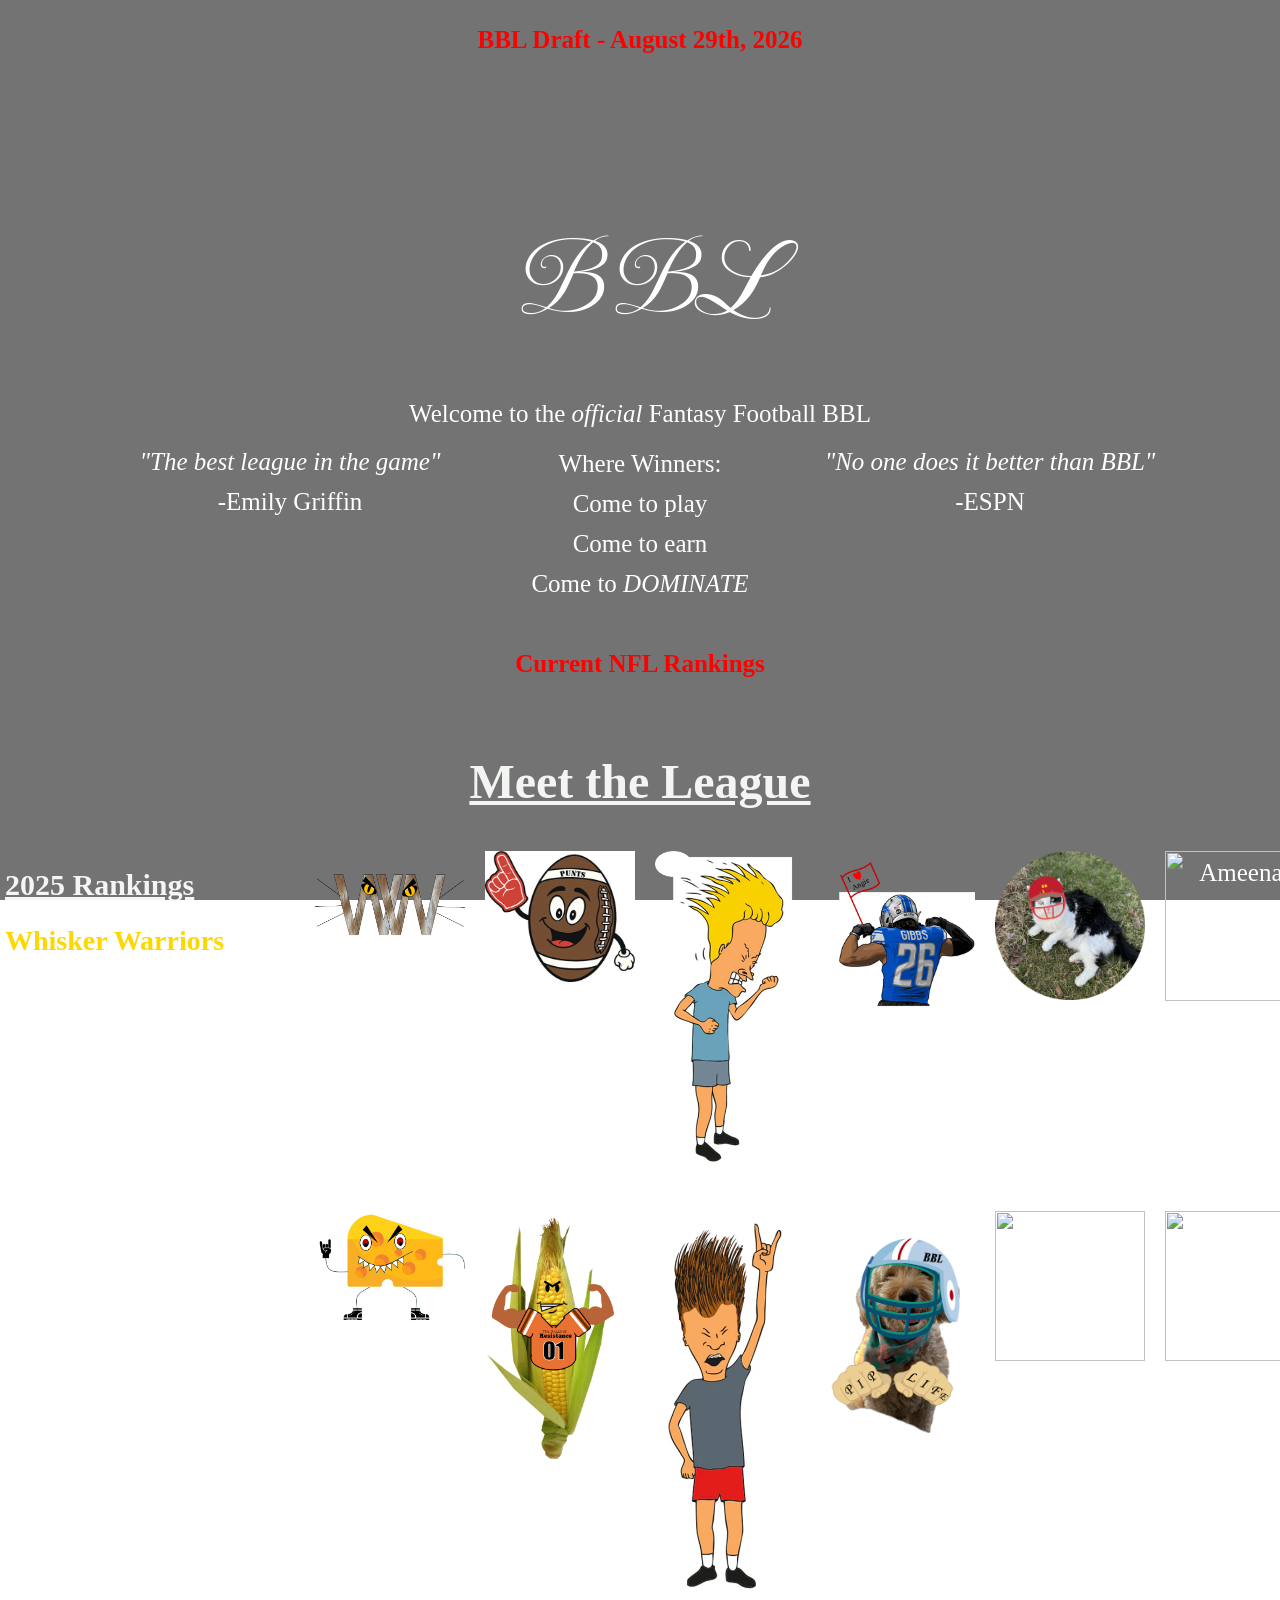
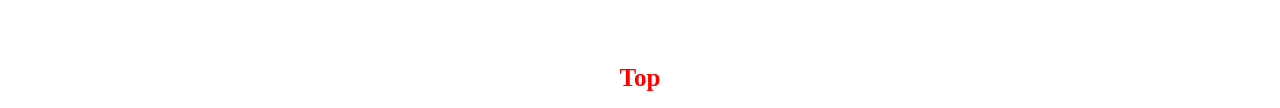
==== index.html @ d437a0fe "all" ====
<html>
    <head>
        <meta name="viewport" content="width=device-width, initial-scale=1.0">
        <title>BBL</title>
        <link rel="stylesheet" href="style.css" />
        <link rel="preconnect" href="https://fonts.googleapis.com">
        <link rel="preconnect" href="https://fonts.gstatic.com" crossorigin>
        <link href="https://fonts.googleapis.com/css2?family=Imperial+Script&display=swap" rel="stylesheet">
    </head>
    <body>
        <div id="timer">
            <script>(function(d, s, id) { var js, pjs = d.getElementsByTagName(s)[0]; if (d.getElementById(id)) return; js = d.createElement(s); js.id = id; js.src = "//www.tickcounter.com/static/js/loader.js"; pjs.parentNode.insertBefore(js, pjs); }(document, "script", "tickcounter-sdk"));</script><a data-type="countdown" data-id="10521901" class="tickcounter" style="display:block; left:0; width:75%; height:0; position:relative; padding-bottom:8%; margin:0 auto;" title="BBL Draft - August 29th, 2026" href="//www.tickcounter.com/">BBL Draft - August 29th, 2026</a>
        </div>

        <header>
        <h1 id="top">BBL</h1>

        <p>Welcome to the <i>official</i> Fantasy Football BBL</p>
        <p>Where <bold>Winners:</bold><br />Come to play <br />Come to earn <br />Come to <i><bold>DOMINATE</bold></i></p>
        <blockquote class="left-quote">
            <span class="quote-text">"The best league in the game"</span><br> 
            <span class="quote-author">-Emily Griffin</span>
        </blockquote>
        <blockquote class="right-quote">
            <span class="quote-text">"No one does it better than BBL"</span><br>
            <span class="quote-author">-ESPN</span>
        </blockquote>

        </header>
     

        <p><a href="https://www.fantasypros.com/nfl/rankings/consensus-cheatsheets.php" target=""_blank">Current NFL Rankings</a></p>
    <section id="meet-the-league">
    <h2>Meet the League</h2>

    <div class="league-container">
        
        <ol class="league-names">
            <h3>2025 Rankings</h3>
            <li class="champion">Whisker Warriors</li>
            <li>Serving Punt</li>
            <li>Commish my Ass</li>
            <li>Gibbs Me Some More</li>
            <li>Floofs Footballers</li>
            <li>Ameena's Posse</li>
            <li>Cheddar</li>
            <li>The Raleigh Resistance</li>
            <li>Commish Dez Nuts</li>
            <li>Straight Pippen</li>
            <li>Detroit Megatron</li>
            <li>Wide Open and Receivable</li>
        </ol>

    <div class="league-grid">
        <img src="bblphotos/WhiskerWarriors.png" alt="Whisker">
        <img src="bblphotos/ServingPunt.png" alt="Serving Punt">
        <img src="bblphotos/CommishMyAss.png" alt="Commish my Ass">
        <img src="bblphotos/GibbsMeSomeMore.png" alt="Gibbs Me Some More">
        <img src="bblphotos/FloofsFootballers.png" alt="Floofs Footballers">
        <img src="bblphotos/AmeenasPosse.png" alt="Ameena's Posse">
        

        <img src="bblphotos/Cheddar.png" alt="Cheddar">
        <img src="bblphotos/RaleighResistance.png" alt="The Raleigh Resistance">
        <img src="bblphotos/CommishDeezNuts.png" alt="Commish Dez Nuts">
        <img src="bblphotos/StraightPippen.png" alt="Straight Pippen">
        <img src="bblphotos/DetroitMegatron.png" alt="Detroit Megatron">
        <img src="bblphotos/WideOpenAndReceivable.png" alt="Wide Open and Receivable">

    </div>
</section>    
        
        

       
       
       
       
       
        <p><a href="#top">Top</a></p>
    </body>
</html>
---- style.css ----
* {
    margin: 0;
    padding: 0;
    box-sizing: border-box;
}

body {
    font-family: 'Times New Roman', sans-serif;
    font-size: 25px;

    /* Background image */
    background-image: url("bblphotos/Ball1.jpg");
    background-size: cover;
    background-position: center;
    background-attachment: fixed;
    background-repeat: no-repeat;

    color: white;
    text-align: center;
    line-height: 1.6;
}

/* DARK OVERLAY (makes text readable) */
body::before {
    content: "";
    position: fixed;
    top: 0;
    left: 0;
    width: 100%;
    height: 100%;

    background: rgba(0, 0, 0, 0.55);
    z-index: -1;
}

/* TIMER */
#timer {
    margin-top: 20px;
    margin-bottom: 20px;
}

/* HEADER */
header {
    position: relative;
    padding: 20px;
    max-width: 800px;
    margin: auto;
}

h1 {
    font-family: imperial script, regular;
    font-weight: 400;
    font-size: 120px;
    text-align: center;
    margin: 20px 0;
}

/* BLOCKQUOTES */
.left-quote {
    position: absolute;
   left: -200px;
   top: 300px;
   width: 500px;
   

}

.right-quote {
    position: absolute;
   right: -200px;
   top: 300px;
   width: 500px;
}

.quote-text {
    font-style: italic;
}
.quote-author {
    margin-top: 10px;


}
#meet-the-league {
    margin-top: 50px;
    text-align: center;
}

#meet-the-league h2 {
    font-size: 48px;
    margin-bottom: 30px;
}

.league-container {
    display: flex;
    justify-content: center;
    alighn-items: flex;
    gap: 50px;
    max-width: 1400px;
    margin: 0 auto;
}

.league-names {
    text-align: left;
    font-size: 28px;
    min-width: 300px;
    padding-left: 40px;
}

.league-names li {
    margin-bottom: 6px;
}  

.champion {
    color: gold;
    font-weight: bold;
}

.league-grid {
    display: grid;
    grid-template-columns: repeat(6, 150px);
    gap: 20px;
}

.league-grid img {
    width: 150px;
    height: auto;
    margin: 0 auto;
    display: block;
}

#meet-the-league h2 {
    font-size: 48px;
    margin-bottom: 30px;
    color: rgb(243, 245, 243);
    text-decoration: underline;
}

.league-names h3 {
    font-size: 30px;
    color: rgb(245, 245, 243);
    margin-bottom: 10px;
    text-decoration: underline;
}
/* SECTIONS */
section {
    margin: 30px auto;
    max-width: 600px;
    padding: 10px;
}

/* LISTS */
ol, ul {
    display: inline-block;
    text-align: left;
    margin-top: 10px;
    font-size: 18px;
}

/* LINKS */
a {
    color: #ff0000;
    text-decoration: none;
    font-weight: bold;
}

a:hover {
    color: #ffffff;
    text-decoration: underline;
}

/* FOOTER STYLE (for bottom links) */
p {
    margin: 10px;
}

/* RESPONSIVE (mobile friendly) */
@media (max-width: 600px) {
    h1 {
        font-size: 40px;
    }

    ol, ul {
        font-size: 16px;
    }
}
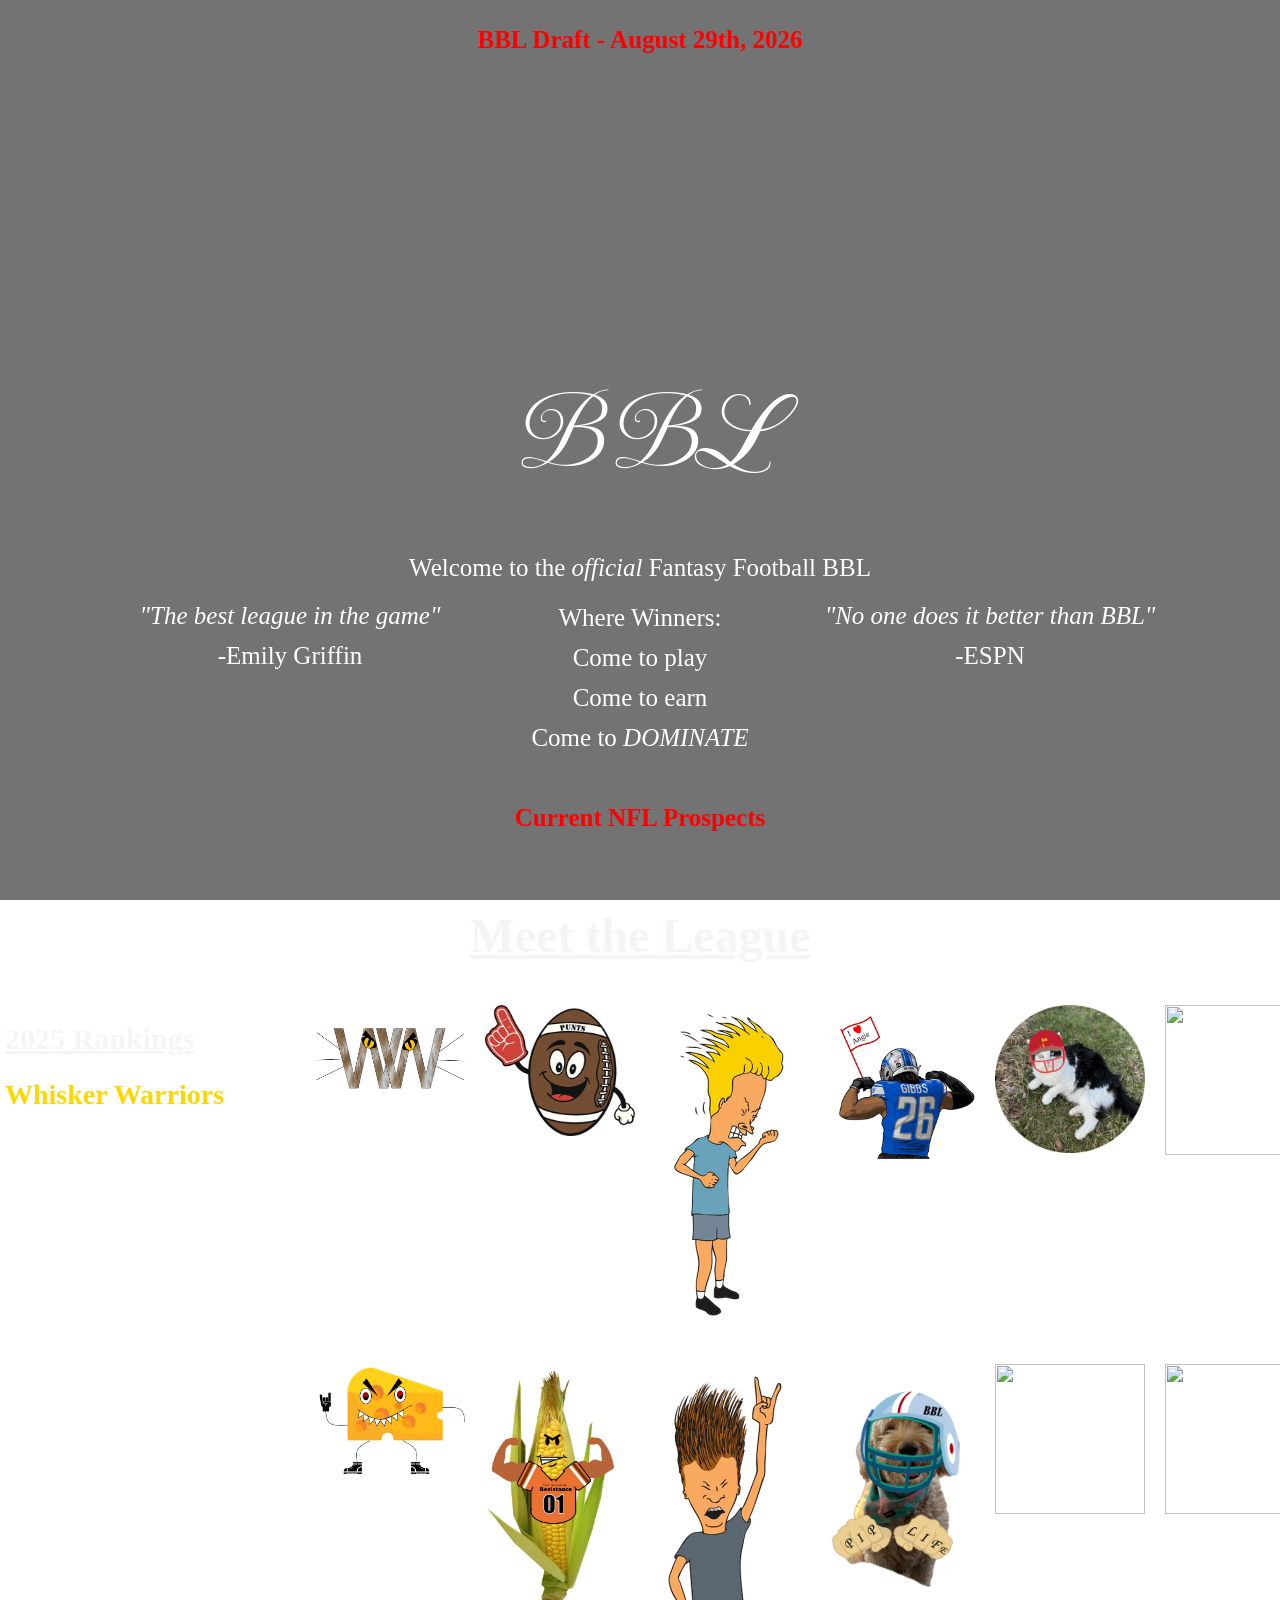
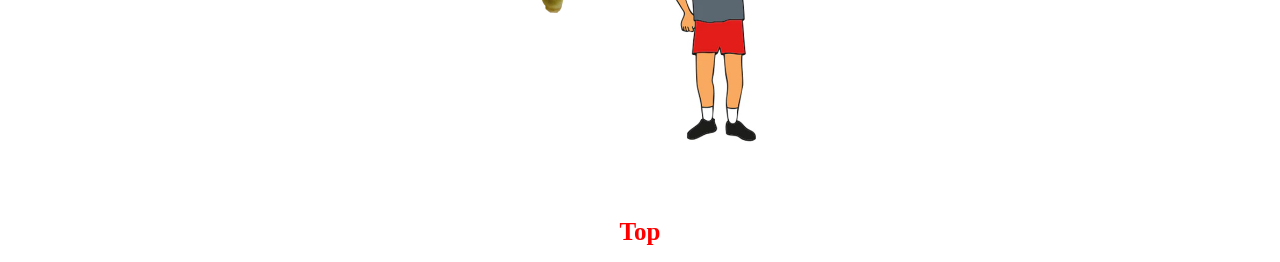
==== commit e1880b1b: "sizing" ====
--- a/index.html
+++ b/index.html
@@ -9,7 +9,7 @@
     </head>
     <body>
         <div id="timer">
-            <script>(function(d, s, id) { var js, pjs = d.getElementsByTagName(s)[0]; if (d.getElementById(id)) return; js = d.createElement(s); js.id = id; js.src = "//www.tickcounter.com/static/js/loader.js"; pjs.parentNode.insertBefore(js, pjs); }(document, "script", "tickcounter-sdk"));</script><a data-type="countdown" data-id="10521901" class="tickcounter" style="display:block; left:0; width:75%; height:0; position:relative; padding-bottom:8%; margin:0 auto;" title="BBL Draft - August 29th, 2026" href="//www.tickcounter.com/">BBL Draft - August 29th, 2026</a>
+            <script>(function(d, s, id) { var js, pjs = d.getElementsByTagName(s)[0]; if (d.getElementById(id)) return; js = d.createElement(s); js.id = id; js.src = "https://www.tickcounter.com/static/js/loader.js"; pjs.parentNode.insertBefore(js, pjs); }(document, "script", "tickcounter-sdk"));</script><a data-type="countdown" data-id="10521901" class="tickcounter" style="display:block; left:0; width:95%; height:0; position:relative; padding-bottom:20%; margin:0 auto;" title="BBL Draft - August 29th, 2026" href="https://www.tickcounter.com/">BBL Draft - August 29th, 2026</a>
         </div>
 
         <header>
@@ -29,7 +29,7 @@
         </header>
      
 
-        <p><a href="https://www.fantasypros.com/nfl/rankings/consensus-cheatsheets.php" target=""_blank">Current NFL Rankings</a></p>
+        <p><a href="https://www.fantasypros.com/nfl/rankings/consensus-cheatsheets.php" target=""_blank">Current NFL Prospects</a></p>
     <section id="meet-the-league">
     <h2>Meet the League</h2>
 
--- a/style.css
+++ b/style.css
@@ -182,4 +182,37 @@
     ol, ul {
         font-size: 16px;
     }
+}
+@media (max-width: 768px) {
+
+    h1 {
+        font-size: 70px;
+    }
+
+    .left-quote,
+    .right-quote {
+        position: static;
+        width: auto;
+        margin: 20px auto;
+    }
+
+    .league-container {
+        flex-direction: column;
+        align-items: center;
+    }
+
+    .league-names {
+        font-size: 20px;
+        min-width: auto;
+        padding-left: 20px;
+    }
+
+    .league-grid {
+        grid-template-columns: repeat(2, 1fr);
+        gap: 10px;
+    }
+
+    .league-grid img {
+        width: 120px;
+    }
 }
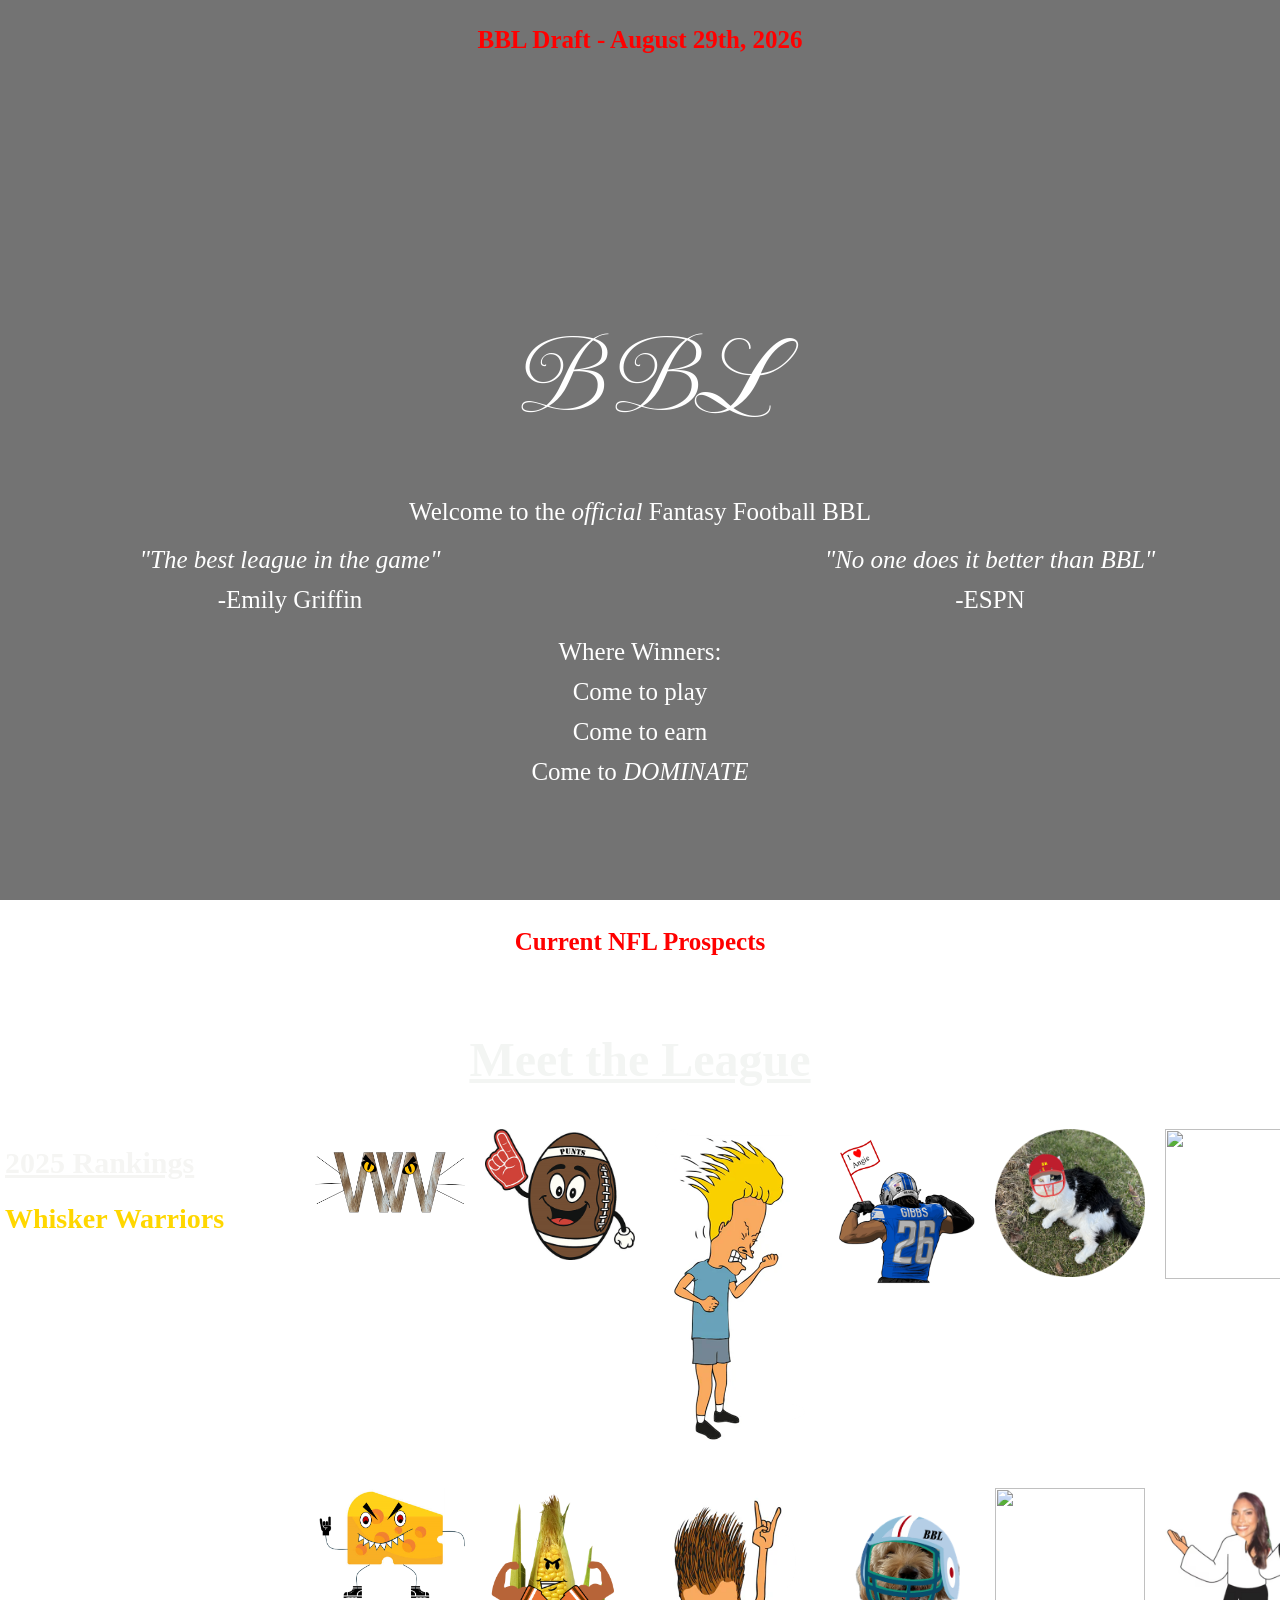
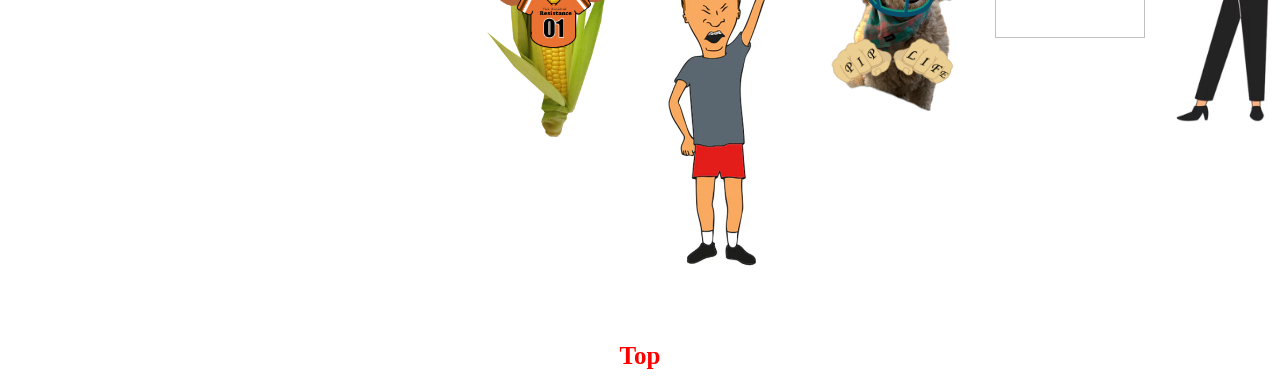
==== commit c7b9e5de: "k" ====
--- a/index.html
+++ b/index.html
@@ -57,15 +57,15 @@
         <img src="bblphotos/CommishMyAss.png" alt="Commish my Ass">
         <img src="bblphotos/GibbsMeSomeMore.png" alt="Gibbs Me Some More">
         <img src="bblphotos/FloofsFootballers.png" alt="Floofs Footballers">
-        <img src="bblphotos/AmeenasPosse.png" alt="Ameena's Posse">
+        <img src="bblphotos/Posse.png" alt="Ameena's Posse">
         
 
         <img src="bblphotos/Cheddar.png" alt="Cheddar">
         <img src="bblphotos/RaleighResistance.png" alt="The Raleigh Resistance">
         <img src="bblphotos/CommishDeezNuts.png" alt="Commish Dez Nuts">
         <img src="bblphotos/StraightPippen.png" alt="Straight Pippen">
-        <img src="bblphotos/DetroitMegatron.png" alt="Detroit Megatron">
-        <img src="bblphotos/WideOpenAndReceivable.png" alt="Wide Open and Receivable">
+        <img src="bblphotos/Megatron.png" alt="Detroit Megatron">
+        <img src="bblphotos/WideOpen.png" alt="Wide Open and Receivable">
 
     </div>
 </section>    
--- a/style.css
+++ b/style.css
@@ -9,7 +9,7 @@
     font-size: 25px;
 
     /* Background image */
-    background-image: url("bblphotos/Ball1.jpg");
+    background-image: url("bblphotos/Ball2.jpg");
     background-size: cover;
     background-position: center;
     background-attachment: fixed;
@@ -54,7 +54,12 @@
     text-align: center;
     margin: 20px 0;
 }
-
+header p:first-of-type {
+    margin-bottom: 100px;
+}
+header p:nth-of-type(2) {
+    margin-bottom: 100px;
+}   
 /* BLOCKQUOTES */
 .left-quote {
     position: absolute;
@@ -215,4 +220,20 @@
     .league-grid img {
         width: 120px;
     }
-}+}
+    #timer {
+    max-width: 1000px;
+    margin: 20px auto;
+}
+@media (max-width: 768px) {
+    body {
+        background-size: cover;
+        background-position: 60% center;
+        background-attachment: scroll;
+    }
+}
+@media (max-width: 768px) {
+    #meet-the-league h2 {
+        display: none;
+    }
+}
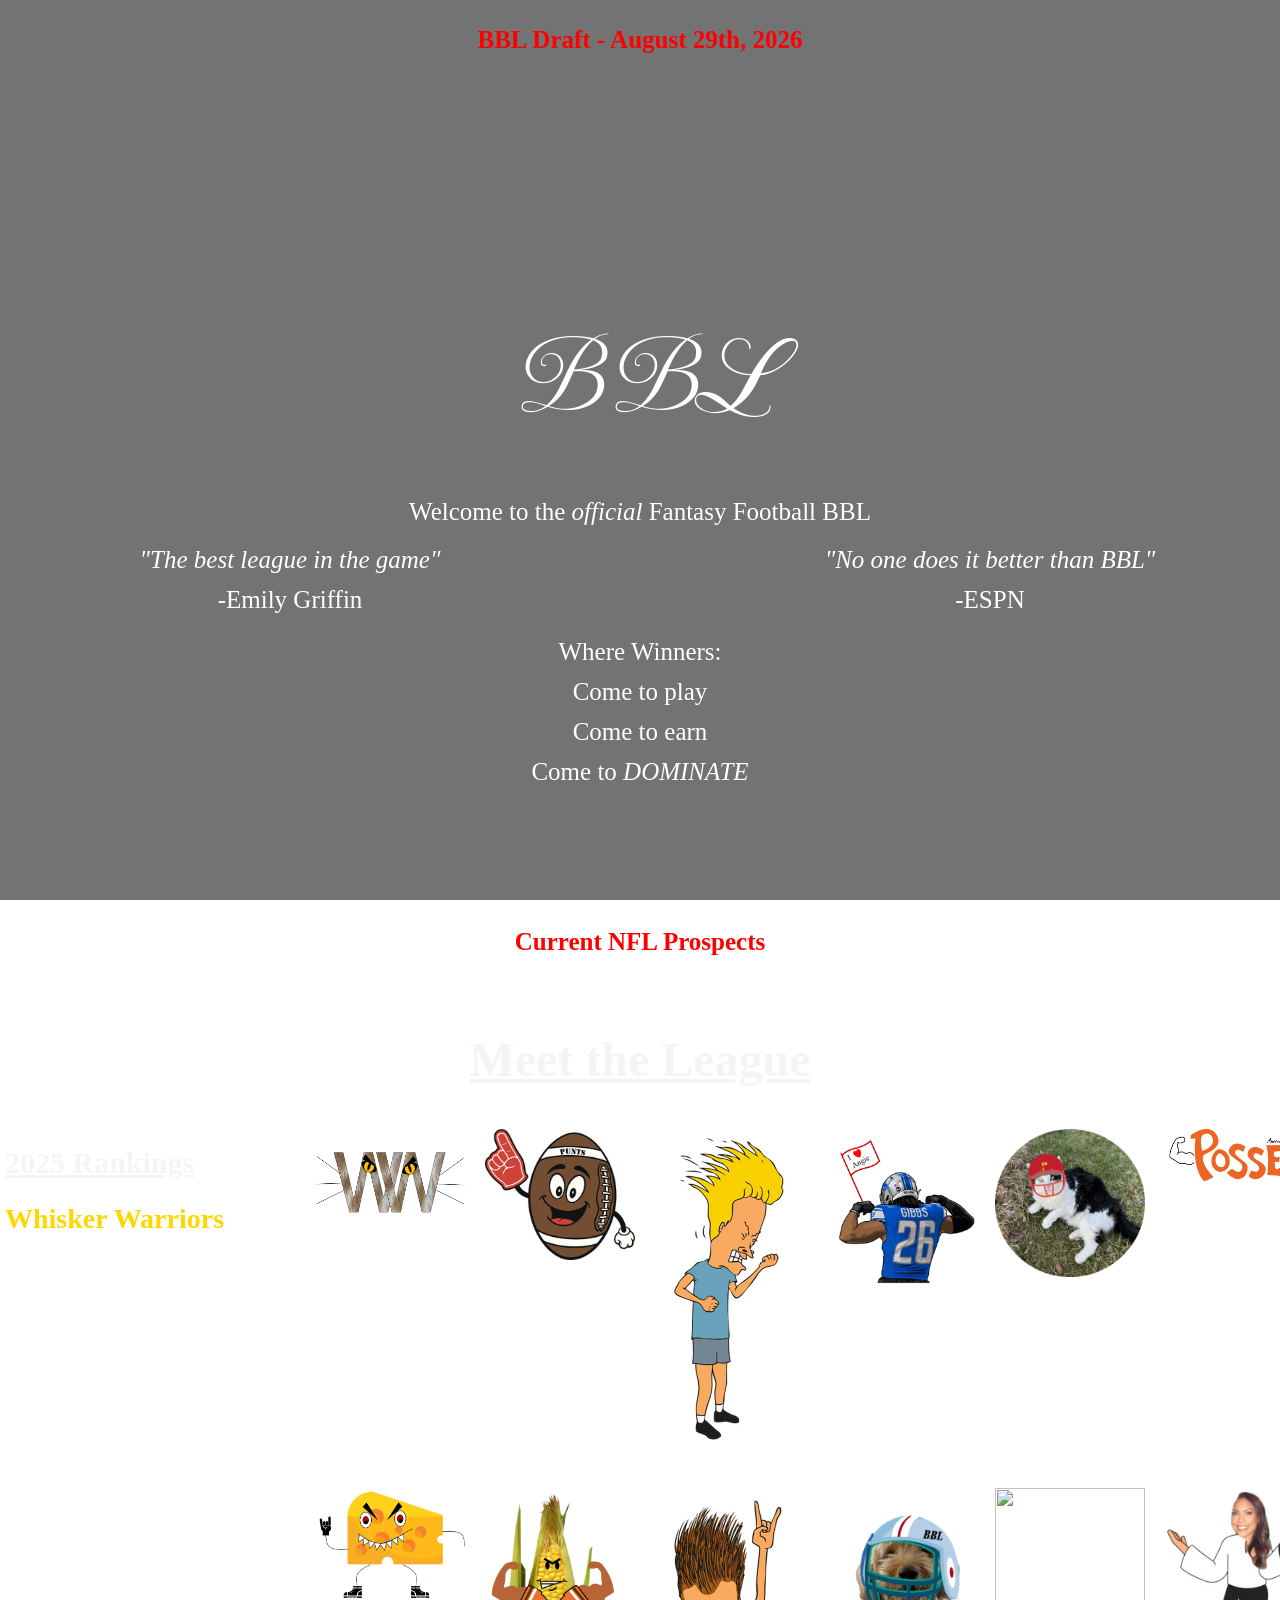
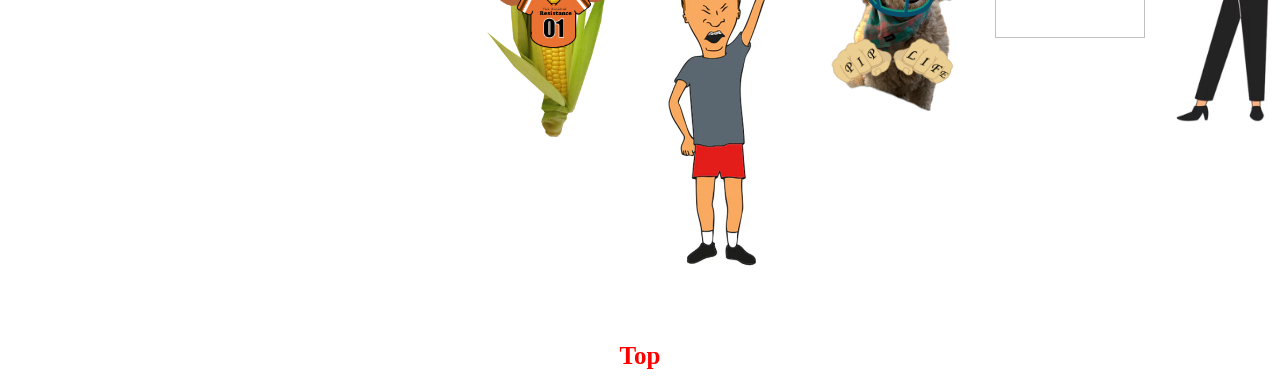
==== commit 24620f0d: "k" ====
--- a/index.html
+++ b/index.html
@@ -57,7 +57,7 @@
         <img src="bblphotos/CommishMyAss.png" alt="Commish my Ass">
         <img src="bblphotos/GibbsMeSomeMore.png" alt="Gibbs Me Some More">
         <img src="bblphotos/FloofsFootballers.png" alt="Floofs Footballers">
-        <img src="bblphotos/Posse.png" alt="Ameena's Posse">
+        <img src="bblphotos/posse.png" alt="Ameena's Posse">
         
 
         <img src="bblphotos/Cheddar.png" alt="Cheddar">
--- a/style.css
+++ b/style.css
@@ -12,7 +12,6 @@
     background-image: url("bblphotos/Ball2.jpg");
     background-size: cover;
     background-position: center;
-    background-attachment: fixed;
     background-repeat: no-repeat;
 
     color: white;
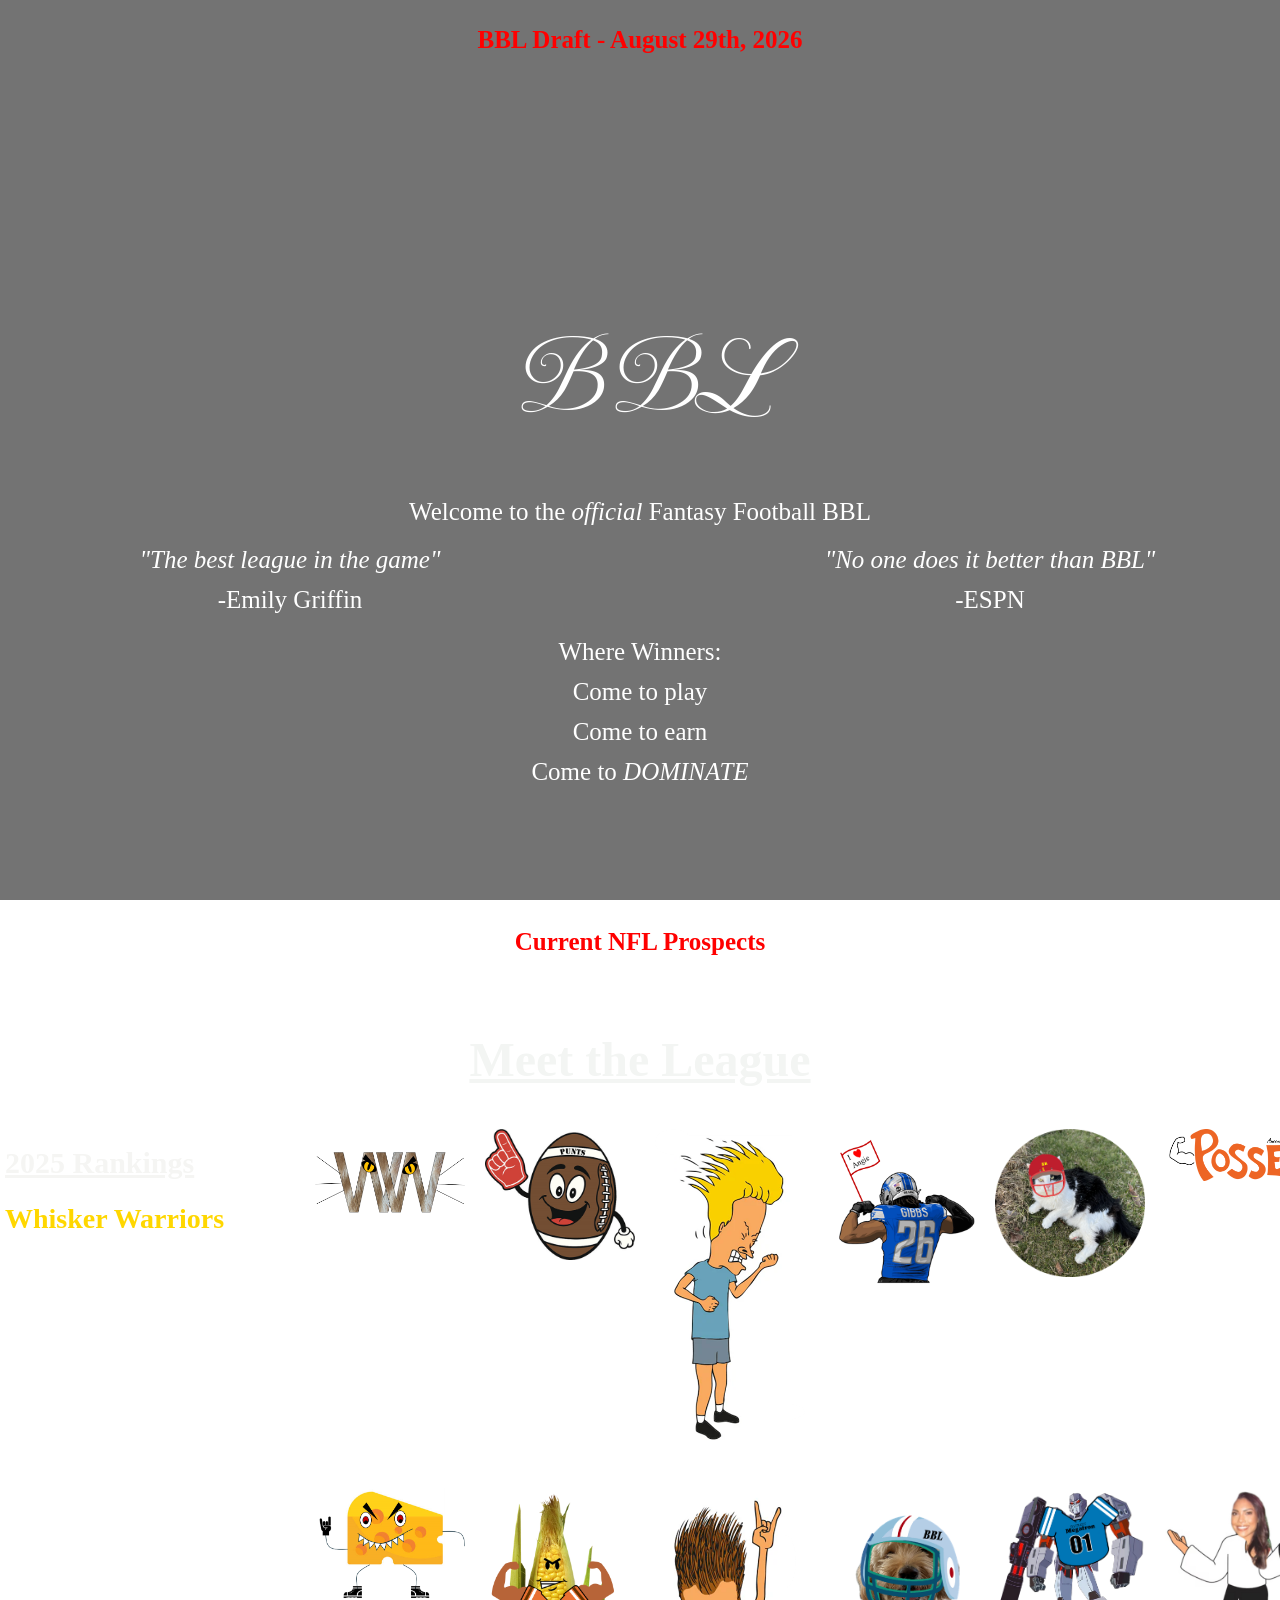
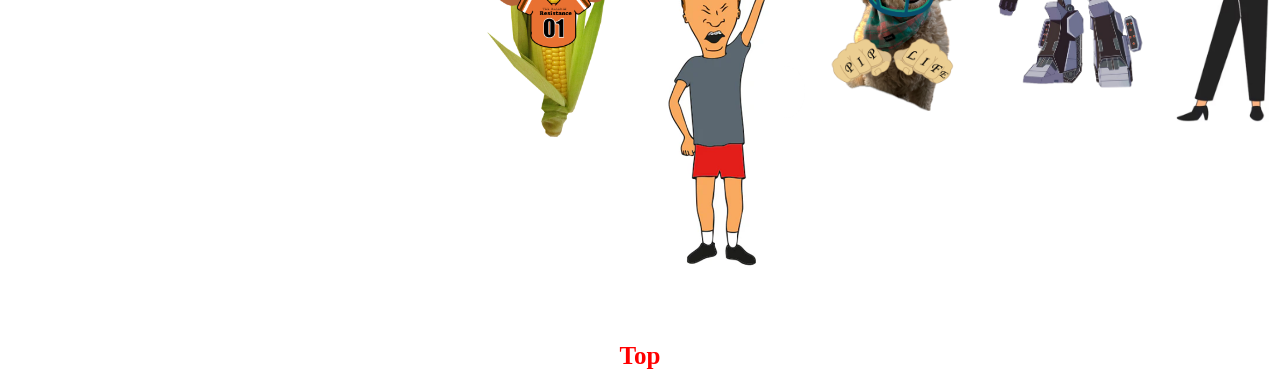
==== commit c876f876: "k" ====
--- a/index.html
+++ b/index.html
@@ -64,7 +64,7 @@
         <img src="bblphotos/RaleighResistance.png" alt="The Raleigh Resistance">
         <img src="bblphotos/CommishDeezNuts.png" alt="Commish Dez Nuts">
         <img src="bblphotos/StraightPippen.png" alt="Straight Pippen">
-        <img src="bblphotos/Megatron.png" alt="Detroit Megatron">
+        <img src="bblphotos/megatron.png" alt="Detroit Megatron">
         <img src="bblphotos/WideOpen.png" alt="Wide Open and Receivable">
 
     </div>
--- a/style.css
+++ b/style.css
@@ -227,8 +227,8 @@
 @media (max-width: 768px) {
     body {
         background-size: cover;
-        background-position: 60% center;
-        background-attachment: scroll;
+        background-position: 20% center;
+        background-attachment: fixed;
     }
 }
 @media (max-width: 768px) {
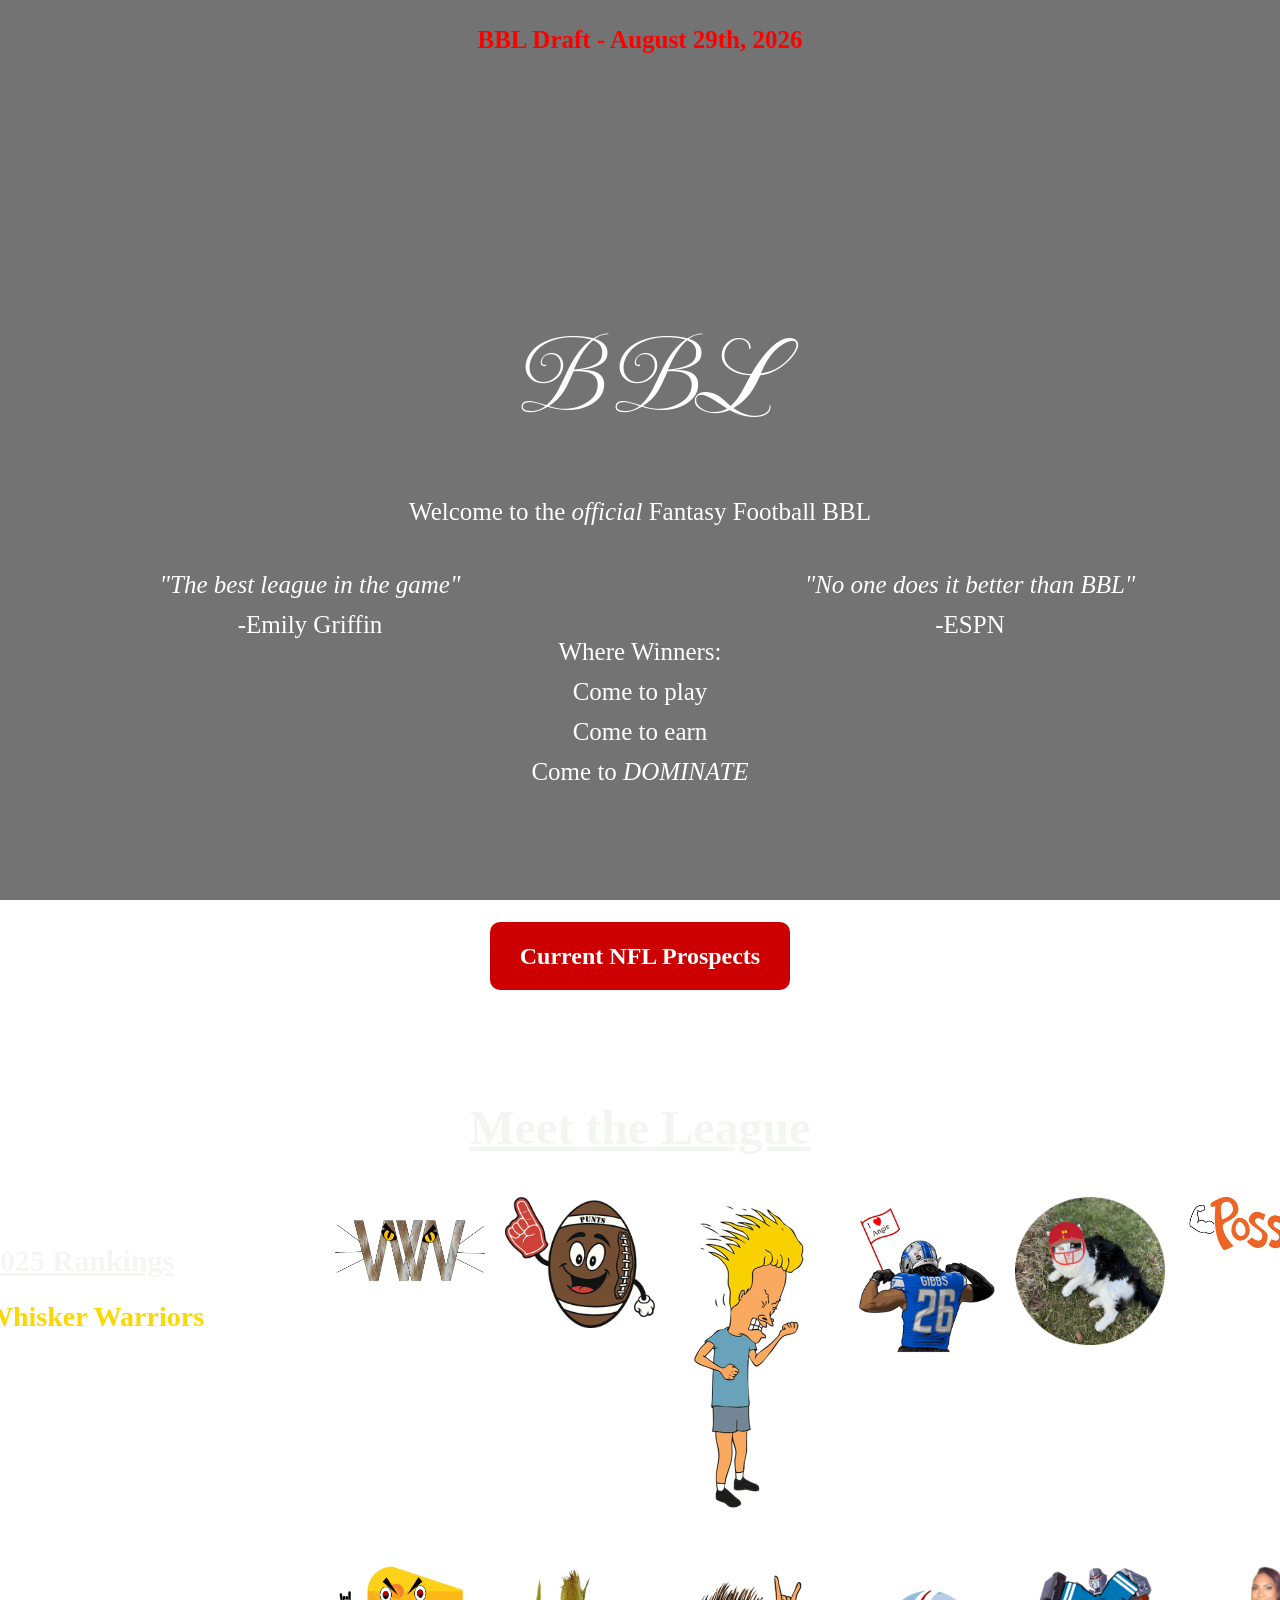
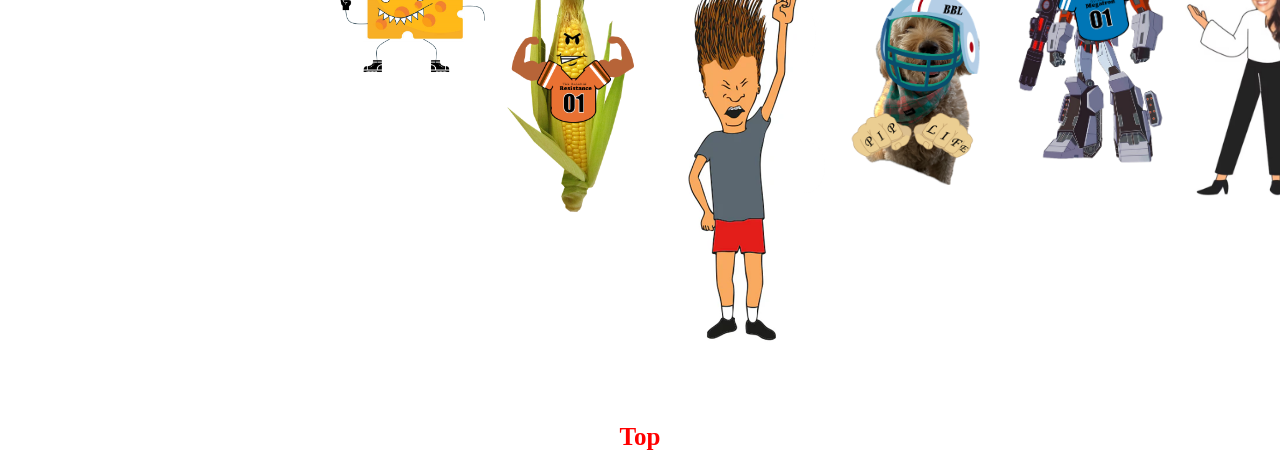
==== commit 9b4307d0: "butt" ====
--- a/index.html
+++ b/index.html
@@ -29,7 +29,14 @@
         </header>
      
 
-        <p><a href="https://www.fantasypros.com/nfl/rankings/consensus-cheatsheets.php" target=""_blank">Current NFL Prospects</a></p>
+<p>
+    <a href="https://www.fantasypros.com/nfl/rankings/consensus-cheatsheets.php"
+       target="_blank"
+       rel="noopener noreferrer"
+       class="button-link">
+        Current NFL Prospects
+    </a>
+</p>
     <section id="meet-the-league">
     <h2>Meet the League</h2>
 
--- a/style.css
+++ b/style.css
@@ -1,26 +1,50 @@
-* {
+body {
     margin: 0;
-    padding: 0;
-    box-sizing: border-box;
-}
-
-body {
     font-family: 'Times New Roman', sans-serif;
     font-size: 25px;
-
-    /* Background image */
-    background-image: url("bblphotos/Ball2.jpg");
-    background-size: cover;
-    background-position: center;
-    background-repeat: no-repeat;
-
     color: white;
     text-align: center;
     line-height: 1.6;
 }
-
-/* DARK OVERLAY (makes text readable) */
+.button-link {
+    display: inline-block;
+    background-color: #cc0000;
+    color: white !important;
+    padding: 15px 30px;
+    border-radius: 10px;
+    text-decoration: none;
+    font-weight: bold;
+    font-size: 24px;
+
+    transition: transform 0.2s ease,
+                background-color 0.2s ease;
+}
+
+.button-link:hover {
+    background-color: #ff0000;
+    color: white;
+    text-decoration: none;
+    transform: scale(1.05);
+}
+/* background image layer */
 body::before {
+    content: "";
+    position: fixed;
+    top: 0;
+    left: 0;
+    width: 100%;
+    height: 100%;
+
+    background-image: url("bblphotos/Ball2.jpg");
+    background-size: cover;
+    background-position: 20% center;
+    background-repeat: no-repeat;
+
+    z-index: -2;
+}
+
+/* dark overlay */
+body::after {
     content: "";
     position: fixed;
     top: 0;
@@ -177,6 +201,9 @@
     margin: 10px;
 }
 
+
+
+
 /* RESPONSIVE (mobile friendly) */
 @media (max-width: 600px) {
     h1 {
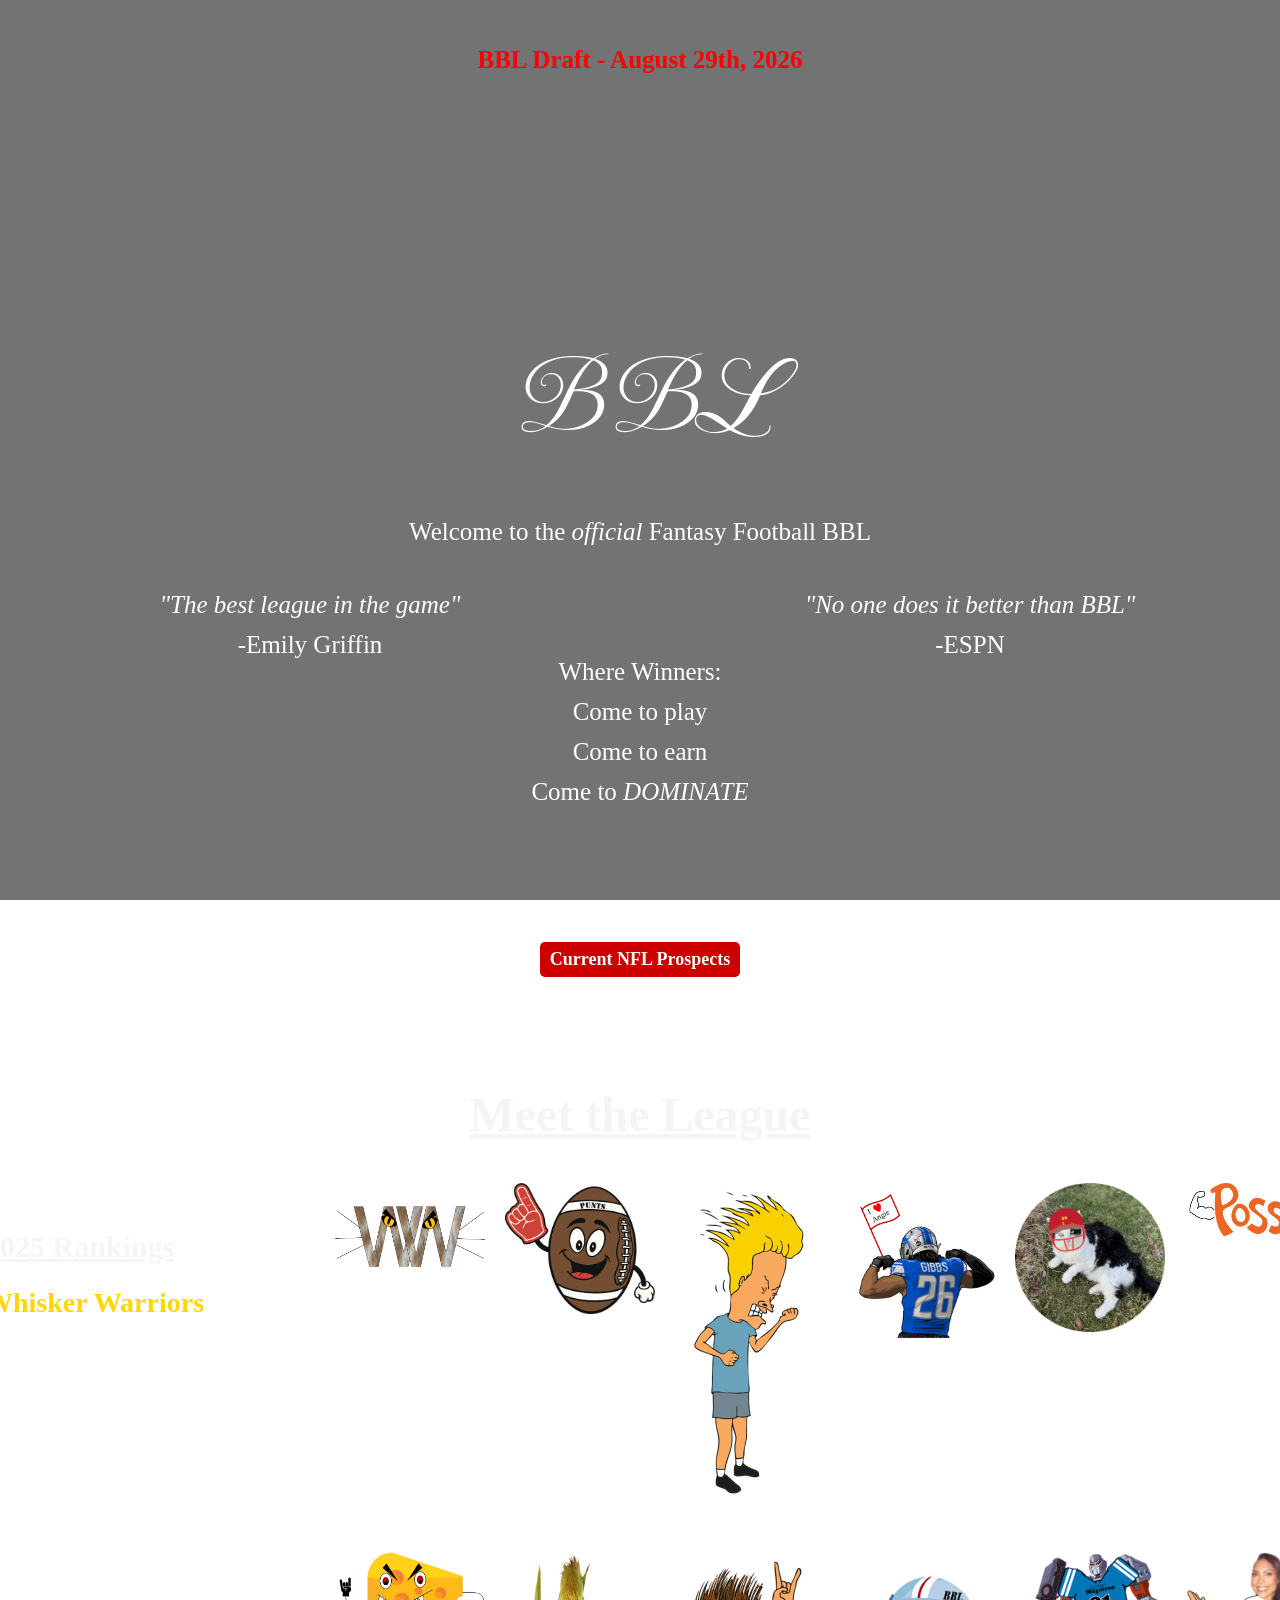
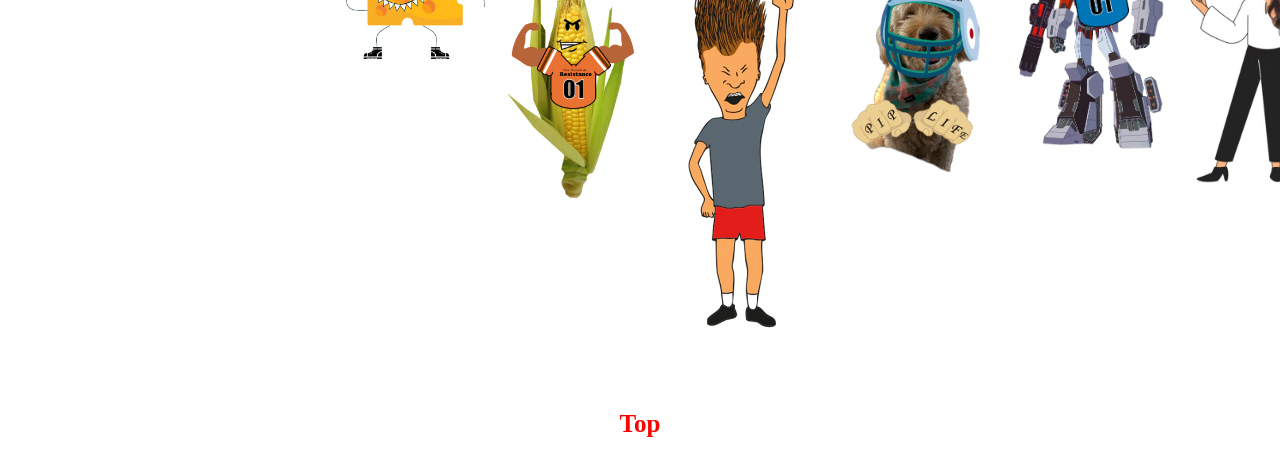
==== commit c5b9bd6b: "k" ====
--- a/index.html
+++ b/index.html
@@ -6,6 +6,17 @@
         <link rel="preconnect" href="https://fonts.googleapis.com">
         <link rel="preconnect" href="https://fonts.gstatic.com" crossorigin>
         <link href="https://fonts.googleapis.com/css2?family=Imperial+Script&display=swap" rel="stylesheet">
+
+        <meta property="og:title" content="BBL Fantasy League" />
+        <meta property="og:description" content="The official fantasy football league of champions." />
+        <meta property="og:image" content="https://bblfantasy.com/bblphotos/ball3.jpg" />
+        <meta property="og:url" content="https://bblfantasy.com/" />
+        <meta property="og:type" content="website" />
+
+<meta name="twitter:card" content="summary_large_image" />
+<meta name="twitter:title" content="BBL Fantasy League" />
+<meta name="twitter:description" content="The official fantasy football league of champions." />
+<meta name="twitter:image" content="https://bblfantasy.com/bblphotos/ball3.jpg" />            
     </head>
     <body>
         <div id="timer">
--- a/style.css
+++ b/style.css
@@ -5,20 +5,22 @@
     color: white;
     text-align: center;
     line-height: 1.6;
+    padding-top: 20px;
 }
 .button-link {
     display: inline-block;
     background-color: #cc0000;
     color: white !important;
-    padding: 15px 30px;
-    border-radius: 10px;
+    padding: 3px 10px;
+    border-radius: 5px;
     text-decoration: none;
     font-weight: bold;
-    font-size: 24px;
+    font-size: 18px;
 
     transition: transform 0.2s ease,
                 background-color 0.2s ease;
 }
+
 
 .button-link:hover {
     background-color: #ff0000;
@@ -60,6 +62,7 @@
 #timer {
     margin-top: 20px;
     margin-bottom: 20px;
+    display: block; 
 }
 
 /* HEADER */
